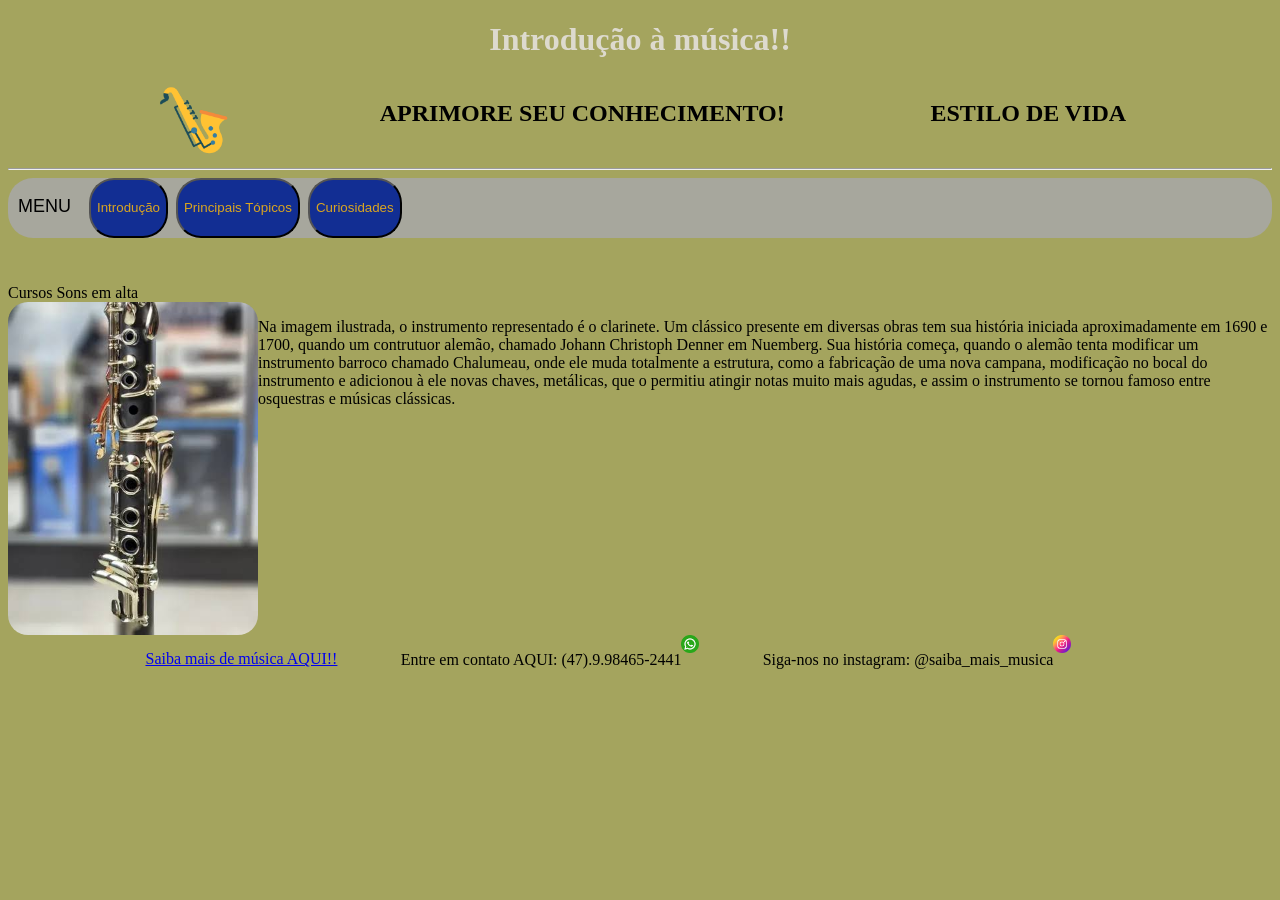
==== Atividade001/index.html @ 8fd28b88 "Primeiro Commit" ====
<!DOCTYPE html>
<html lang="pt-br">
<head>
    <meta charset="UTF-8">
    <meta name="viewport" content="width=device-width, initial-scale=1.0">
    <title>Musical</title>
    <link rel="stylesheet" href="Styleindex.css">
</head>
<body>
     <h1>Introdução à música!!</h1>
    <header>
        <div id="primeirainfo">
            <img id="logo" src="saxofone.png" alt="Logo de um saxofone">
            <h2>APRIMORE SEU CONHECIMENTO!</h2>
            <h2>ESTILO DE VIDA</h2>
        </div>
        <hr>
       <div id="menu">
            <p id="textoMenu">MENU</p>
            <input type="button" id="botao1" value="Introdução">
            <input type="button" id="botao2" value="Principais Tópicos">
            <input type="button" id="botao3" value="Curiosidades">
       </div>
       <br><br>

       <div id="servicos">
            <span id="item1">Cursos</span>
            <span id="item2"></span>
            <span id="item3">Sons em alta</span>
       </div>

    </header>
    <main>
        <div id="infoprinci">
            <img id="clarinete" src="clarinete.png" alt="Imagem de um clarinete">
            <p id="explicativo"> Na imagem ilustrada, o instrumento representado é o clarinete. Um clássico presente em diversas obras tem sua história iniciada aproximadamente em 1690 e 1700, quando um contrutuor alemão, chamado  Johann Christoph Denner em Nuemberg.
                Sua história começa, quando o alemão tenta modificar um instrumento barroco chamado Chalumeau, onde ele muda totalmente a estrutura, como a fabricação de uma nova campana, modificação no bocal do instrumento e adicionou à ele novas chaves, metálicas, que o permitiu atingir notas muito mais agudas, e assim o instrumento se tornou famoso entre osquestras e músicas clássicas. 
            </p>
        </div>
    </main>
    <footer>
        <a href="https://www.todamateria.com.br/historia-da-musica/">Saiba mais de música AQUI!!</a>
        <p>Entre em contato AQUI: (47).9.98465-2441</p><img id="whatsapp" src="whatsapp.png" alt="ícone do whatsapp">
        <p>Siga-nos no instagram: @saiba_mais_musica</p><img id="instagram" src="instagram.png" alt="ícone do instagram">
    </footer>
</body>
</html>
---- Atividade001/Styleindex.css ----
body{
    background-color: rgb(164, 164, 94);
}
#botao1, #botao2, #botao3{
    background-color: rgb(18, 46, 147);
    color:goldenrod;
    border-radius: 25px;
    max-height: 60px;
}
#botao1:hover, #botao2:hover, #botao3:hover{
    background-color: rgb(57, 168, 205);
    color: gold;
    border-radius: 25px;
    size: 70%;
}

#primeirainfo{
    display:flex;
    justify-content: space-evenly;
}

h1{
    color: rgb(221, 218, 206);
    text-align: center;
}

#logo{
    width: 100%;
    max-width: 80px;
    height: auto;
    border-radius: 20px;
}

#infoprinci{
    display:flex; 
    justify-content: center;
}

footer{
    display:flex; 
    justify-content: center;


}
#clarinete{
    width: 100%;
    max-width:250px;
    height: auto;
    border-radius: 20px;
    

}

#menu{
    display:flex;
    justify-content: left;
    gap: 8px;
    background-color: rgb(167, 167, 157);
    border-radius: 25px;
    height: 60px;
    margin-bottom: 10px;

}

#whatsapp, #instagram{
    width: 100%;
    max-width: 18px;
    height: 18px;
    padding-right: 5%;
}
a{
    margin-top: 15px;
    padding-right: 5%;
}

@media screen and (max-width:768px) {
    h1{
        font-size: large;
    }
    body{
        text-align: center;
    }
    #infoprinci{
       display: flex;
       flex-direction: column;
       justify-content: center;
        #clarinete{
            order: 2;
            padding-left: 29%;
            padding-right: 15%;
            padding-bottom: 20px;
        }
        #explicativo{
            order: 1;
        }
    h2{
        font-size: large;
    }
    #menu{
        font-size: medium;
    }
    }
}

#textoMenu{
    font-size: large;
    font-family: 'Lucida Sans', 'Lucida Sans Regular', 'Lucida Grande', 'Lucida Sans Unicode', Geneva, Verdana, sans-serif;
    padding-left: 10px;
    padding-right: 10px;

}
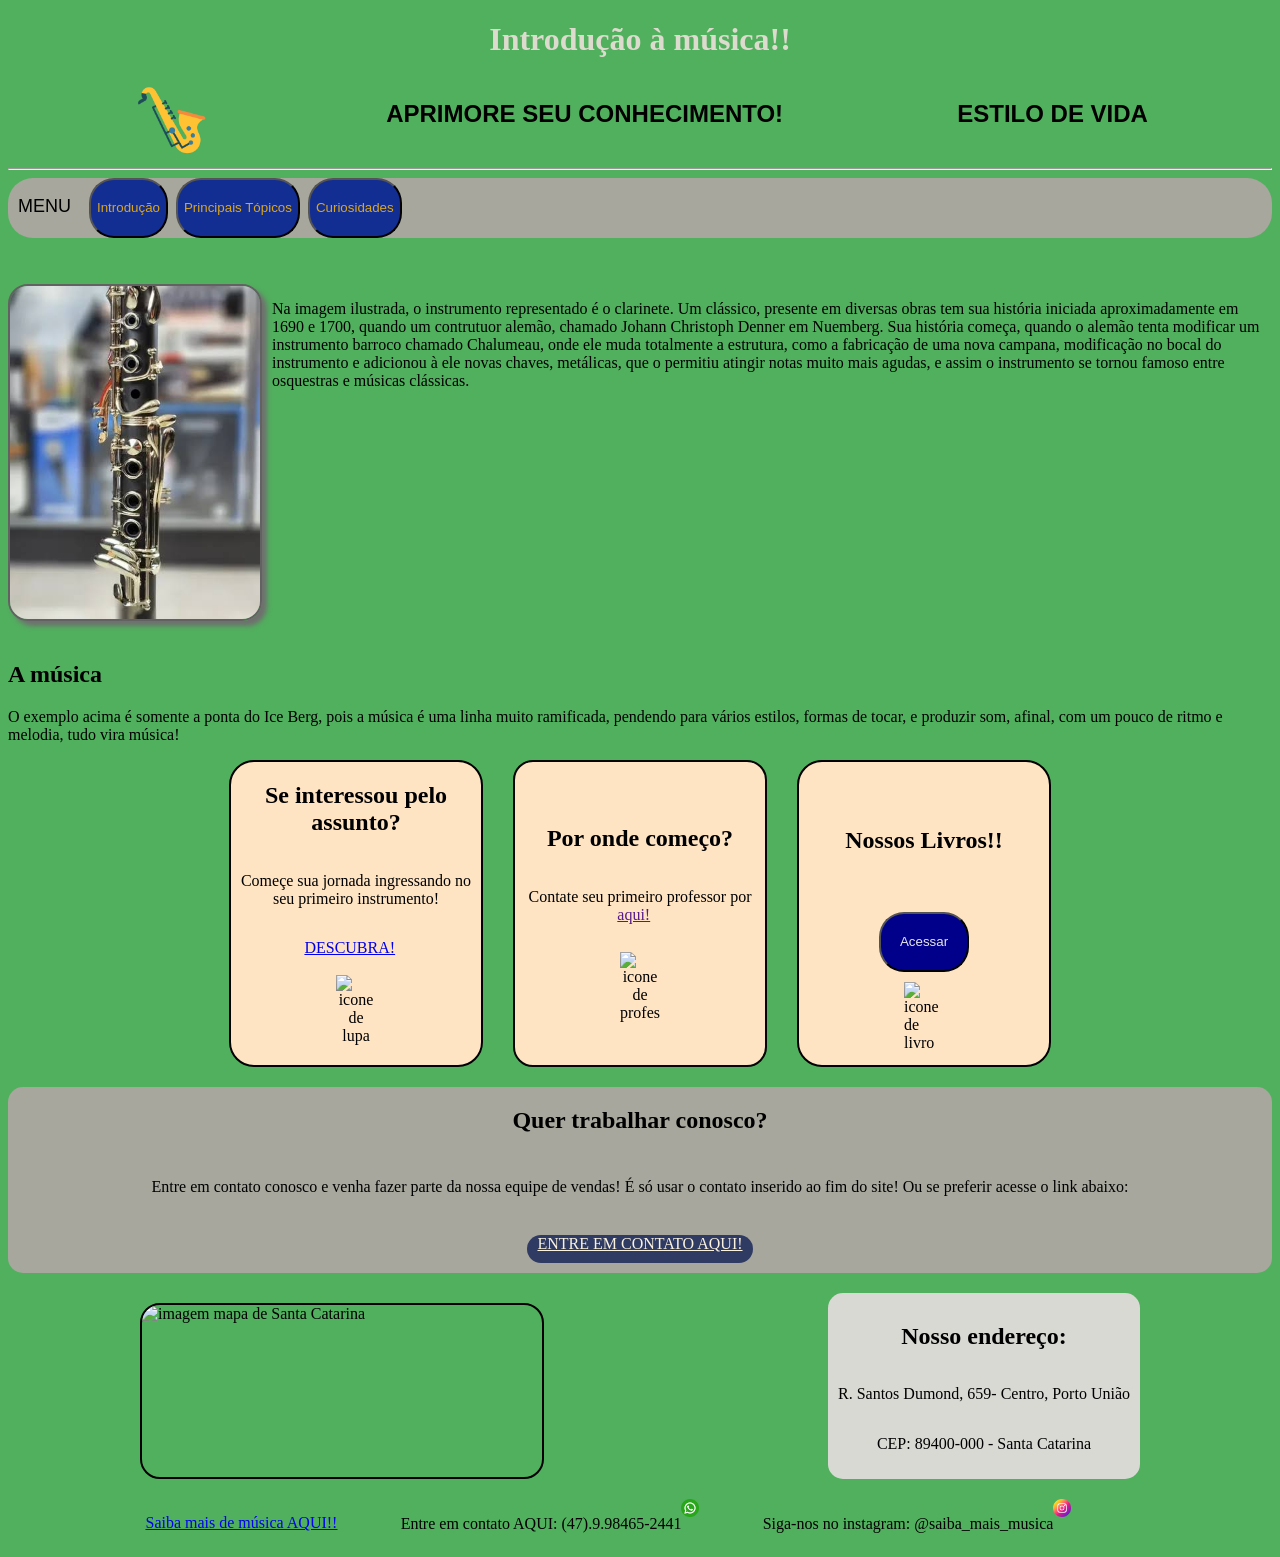
==== commit d2596301: "Versao melhorada" ====
--- a/Atividade001/index.html
+++ b/Atividade001/index.html
@@ -23,21 +23,53 @@
        </div>
        <br><br>
 
-       <div id="servicos">
-            <span id="item1">Cursos</span>
-            <span id="item2"></span>
-            <span id="item3">Sons em alta</span>
-       </div>
-
     </header>
     <main>
         <div id="infoprinci">
             <img id="clarinete" src="clarinete.png" alt="Imagem de um clarinete">
-            <p id="explicativo"> Na imagem ilustrada, o instrumento representado é o clarinete. Um clássico presente em diversas obras tem sua história iniciada aproximadamente em 1690 e 1700, quando um contrutuor alemão, chamado  Johann Christoph Denner em Nuemberg.
+            <p id="explicativo"> Na imagem ilustrada, o instrumento representado é o clarinete. Um clássico, presente em diversas obras tem sua história iniciada aproximadamente em 1690 e 1700, quando um contrutuor alemão, chamado  Johann Christoph Denner em Nuemberg.
                 Sua história começa, quando o alemão tenta modificar um instrumento barroco chamado Chalumeau, onde ele muda totalmente a estrutura, como a fabricação de uma nova campana, modificação no bocal do instrumento e adicionou à ele novas chaves, metálicas, que o permitiu atingir notas muito mais agudas, e assim o instrumento se tornou famoso entre osquestras e músicas clássicas. 
             </p>
         </div>
-    </main>
+        <div id="infoComplementar">
+            <h2>A música</h2>
+            <p>O exemplo acima é somente a ponta do Ice Berg, pois a música é uma linha muito ramificada, pendendo para vários estilos, formas de tocar, e produzir som, afinal, com um pouco de ritmo e melodia, tudo vira música!</p>
+        </div>
+       <section id="servicos">
+            <div id="elemento1">
+                <h2>Se interessou pelo assunto?</h2>
+                <p>Começe sua jornada ingressando no seu primeiro instrumento!</p>
+                <a href="https://www.musicacenter.com.br/">DESCUBRA!</a>
+                <br>
+                <img src="https://cdn-icons-png.flaticon.com/128/2703/2703414.png" alt="icone de lupa" id="iconeLupa">
+            </div>
+
+            <div id="elemento2">
+                <h2>Por onde começo?</h2>
+                <p>Contate seu primeiro professor por <a href="">aqui!</a></p>
+                <img src="https://cdn-icons-png.flaticon.com/128/3378/3378111.png" alt="icone de professor" id="iconeProfessor">
+            </div>
+            <div id="elemento3">
+                <h2>Nossos Livros!!</h2>
+                <br>
+                <input type="button" value="Acessar" id="livro">
+                <img src="https://cdn-icons-png.flaticon.com/128/8712/8712116.png" alt="icone de livro" id="iconeLivro">
+                
+            </div>
+       </section>
+        <section id="sessaoVendas">
+            <h2 id="tituloVenda">Quer trabalhar conosco?</h2>
+            <p>Entre em contato conosco e venha fazer parte da nossa equipe de vendas! É só usar o contato inserido ao fim do site! Ou se preferir acesse o link abaixo:</p>
+            <a href="https://www.musicacenter.com.br/" id="linkVenda">ENTRE EM CONTATO AQUI!</a>
+        </section>
+        <section id="localizacao">
+            <img src="https://www.baixarmapas.com.br/wp-content/uploads/estado-santa-catarina.jpg" alt="imagem mapa de Santa Catarina" id="mapa">
+            <div id="local">
+                <h2>Nosso endereço:</h2>
+                <p>R. Santos Dumond, 659- Centro, Porto União</p>
+                <p>CEP: 89400-000 - Santa Catarina</p>
+            </div>
+        </section>
     <footer>
         <a href="https://www.todamateria.com.br/historia-da-musica/">Saiba mais de música AQUI!!</a>
         <p>Entre em contato AQUI: (47).9.98465-2441</p><img id="whatsapp" src="whatsapp.png" alt="ícone do whatsapp">
--- a/Atividade001/Styleindex.css
+++ b/Atividade001/Styleindex.css
@@ -1,5 +1,5 @@
 body{
-    background-color: rgb(164, 164, 94);
+    background-color: rgb(81, 176, 94);
 }
 #botao1, #botao2, #botao3{
     background-color: rgb(18, 46, 147);
@@ -17,6 +17,8 @@
 #primeirainfo{
     display:flex;
     justify-content: space-evenly;
+    gap: 50px;
+    font-family: 'Franklin Gothic Medium', 'Arial Narrow', Arial, sans-serif;
 }
 
 h1{
@@ -34,6 +36,7 @@
 #infoprinci{
     display:flex; 
     justify-content: center;
+    gap: 10px;
 }
 
 footer{
@@ -47,8 +50,9 @@
     max-width:250px;
     height: auto;
     border-radius: 20px;
-    
-
+    margin-bottom: 20px;
+    box-shadow: 5px 5px 5px rgb(112, 111, 111);
+    border: solid 2px rgb(99, 98, 98);
 }
 
 #menu{
@@ -73,6 +77,80 @@
     padding-right: 5%;
 }
 
+#servicos{
+    display: flex;
+    justify-content: center;
+    gap: 30px;
+    flex-direction: center;
+    padding-bottom: 20px;
+    #elemento1{
+        display: flex;
+        flex-direction: column;
+        justify-content: center;
+        border-radius: 25px;
+        background-color: bisque;
+        border: solid 2px black;
+        width: 250px;
+        padding-bottom: 20px;
+        text-align: center;
+        align-items: center;
+        #iconeLupa{
+            max-width: 100%;
+            width: 40px;
+            height: auto;
+            align-items: center;
+        }
+    }
+    #elemento2{
+        display: flex;
+        flex-direction: column;
+        justify-content: center;
+        border: solid 2px rgb(5, 5, 5);
+        border-radius: 20px;
+        width: 250px;
+        background-color: bisque;
+        align-items: center;
+        text-align: center;
+        #iconeProfessor{
+            max-width: 100%;
+            width: 40px;
+            height: auto;
+            padding-top: 12px;
+        }
+    }
+    #elemento3{
+        display: flex;
+        flex-direction: column;
+        border-radius: 25px;
+        background-color: bisque;
+        border: solid 2px black;
+        width: 250px;
+        padding-top: 45px;
+        align-items: center;
+        padding-bottom: 10px;
+        gap: 10px;
+        #livro{
+            border-radius: 25px;
+            background-color: darkblue;
+            color: rgba(237, 237, 237, 0.964);
+            height: 60px;
+            width: 90px;
+
+        }
+        #livro:hover{
+            background-color: rgb(103, 103, 179);
+            height: 65px;
+            width: 95px;
+        }
+        #iconeLivro{
+            max-width: 100%;
+            width: 40px;
+            height: auto;
+        }
+    }
+}
+
+
 @media screen and (max-width:768px) {
     h1{
         font-size: large;
@@ -86,9 +164,7 @@
        justify-content: center;
         #clarinete{
             order: 2;
-            padding-left: 29%;
-            padding-right: 15%;
-            padding-bottom: 20px;
+            align-self: center;
         }
         #explicativo{
             order: 1;
@@ -99,6 +175,9 @@
     #menu{
         font-size: medium;
     }
+    }
+    #primeirainfo{
+        font-size: small;
     }
 }
 
@@ -108,4 +187,62 @@
     padding-left: 10px;
     padding-right: 10px;
 
+}
+#sessaoVendas{
+    display: flex;
+    flex-direction: column;
+    justify-content: center;
+    align-items: center;
+    gap: 8px;
+    border-radius: 15px;
+    background-color: rgb(167, 167, 157);
+    padding-bottom: 10px;
+    max-width: auto;
+    #linkVenda{
+        background-color: rgb(48, 59, 100);
+        color:rgb(250, 242, 221);
+        border-radius: 25px;
+        max-height: 60px;
+        padding-left: 10px;
+        padding-right: 10px;
+        padding-bottom: 10px;
+    }
+    #linkVenda:hover{
+        background-color: rgb(57, 168, 205);
+        color: gold;
+        border-radius: 25px;
+        size: 70%;
+    }
+}
+#localizacao{  
+    display: grid;
+    grid-template-columns: repeat(2,  1fr);
+    column-gap: 20px;
+    display: flex;
+    justify-content: space-around;
+    margin-bottom: 20px;
+    margin-top: 20px;
+    #endereco{
+        font-size: large;
+        font-family: 'Lucida Sans', 'Lucida Sans Regular', 'Lucida Grande', 'Lucida Sans Unicode', Geneva, Verdana, sans-serif;
+    }
+    #mapa{
+        width: 100%;
+        max-width: 400px;
+        height: auto;
+        border-radius: 20px;
+        border: solid 2px black;
+        margin-top: 10px;
+    }
+    #local{
+        display: flex;
+        flex-direction: column;
+        justify-content: center;
+        align-items: center;
+        border-radius: 15px;    
+        background-color: rgb(217, 217, 212);
+        padding: 10px;  
+    }
+
+   
 }
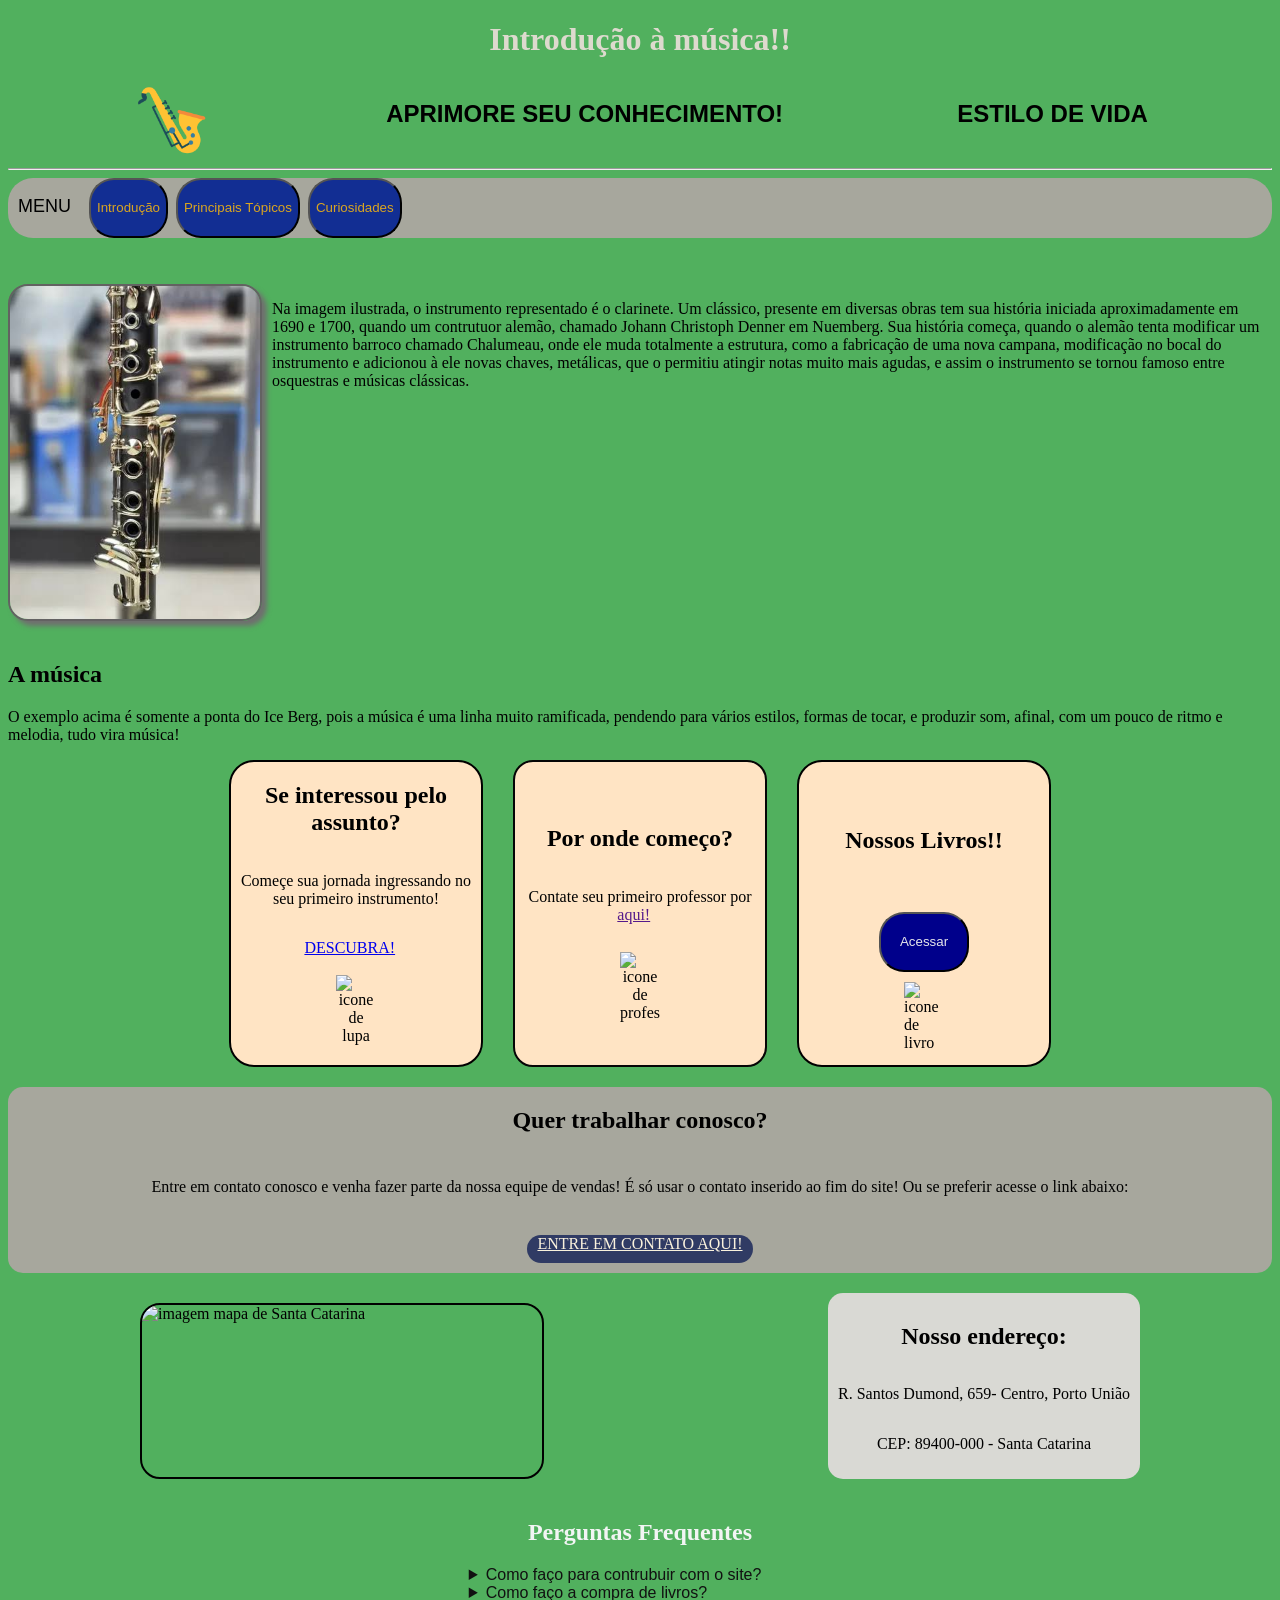
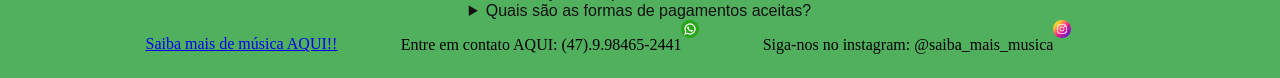
==== commit 93882140: "VersaoFinal" ====
--- a/Atividade001/index.html
+++ b/Atividade001/index.html
@@ -70,10 +70,35 @@
                 <p>CEP: 89400-000 - Santa Catarina</p>
             </div>
         </section>
+
+         <section id="sessaoPerguntas">
+            <div id="perguntas">
+                <h2 id="tituloPergunta">Perguntas Frequentes</h2>
+                <details>
+                    <summary>
+                        Como faço para contrubuir com o site?
+                    </summary>
+                        <p id="pergunta1">As contribuições são voluntárias, e são feitas, por compartilhamento do mesmo, e compras no site!</p>
+                </details>
+                <details>
+                    <summary>
+                        Como faço a compra de livros?
+                    </summary>
+                       <p id="pergunta2"> As compras são feitas via whatsapp, entre em contato no número ao fim do site!!</p>
+                </details>
+                <details>
+                    <summary>
+                        Quais são as formas de pagamentos aceitas?
+                    </summary>
+                        <p id="pergunta3">Aceitamos PIX, cartões e boletos!!</p>
+                </details>
+            </div>
+       </section>
     <footer>
         <a href="https://www.todamateria.com.br/historia-da-musica/">Saiba mais de música AQUI!!</a>
         <p>Entre em contato AQUI: (47).9.98465-2441</p><img id="whatsapp" src="whatsapp.png" alt="ícone do whatsapp">
         <p>Siga-nos no instagram: @saiba_mais_musica</p><img id="instagram" src="instagram.png" alt="ícone do instagram">
     </footer>
+    
 </body>
 </html>
--- a/Atividade001/Styleindex.css
+++ b/Atividade001/Styleindex.css
@@ -13,7 +13,27 @@
     border-radius: 25px;
     size: 70%;
 }
-
+#sessaoPerguntas{
+    text-align: left;
+    display:flex;
+    justify-content: center;
+ #perguntas{
+        font-family: 'Lucida Sans', 'Lucida Sans Regular', 'Lucida Grande', 'Lucida Sans Unicode', Geneva, Verdana, sans-serif;
+        display: flex;
+        flex-direction: column;
+        justify-content: left;
+        color: rgb(17, 17, 17);
+        #pergunta1, #pergunta2, #pergunta3{
+            font-size: small;
+            color: antiquewhite;
+        }
+        #tituloPergunta{
+            text-align: center;
+            font-family:'Times New Roman', Times, serif;
+            color: #f2f5f4   ;
+        }
+    }
+}
 #primeirainfo{
     display:flex;
     justify-content: space-evenly;
@@ -157,6 +177,11 @@
     }
     body{
         text-align: center;
+    }
+    #sessaoPerguntas{
+        display: flex;
+        justify-content: center;
+        text-align: left;
     }
     #infoprinci{
        display: flex;
